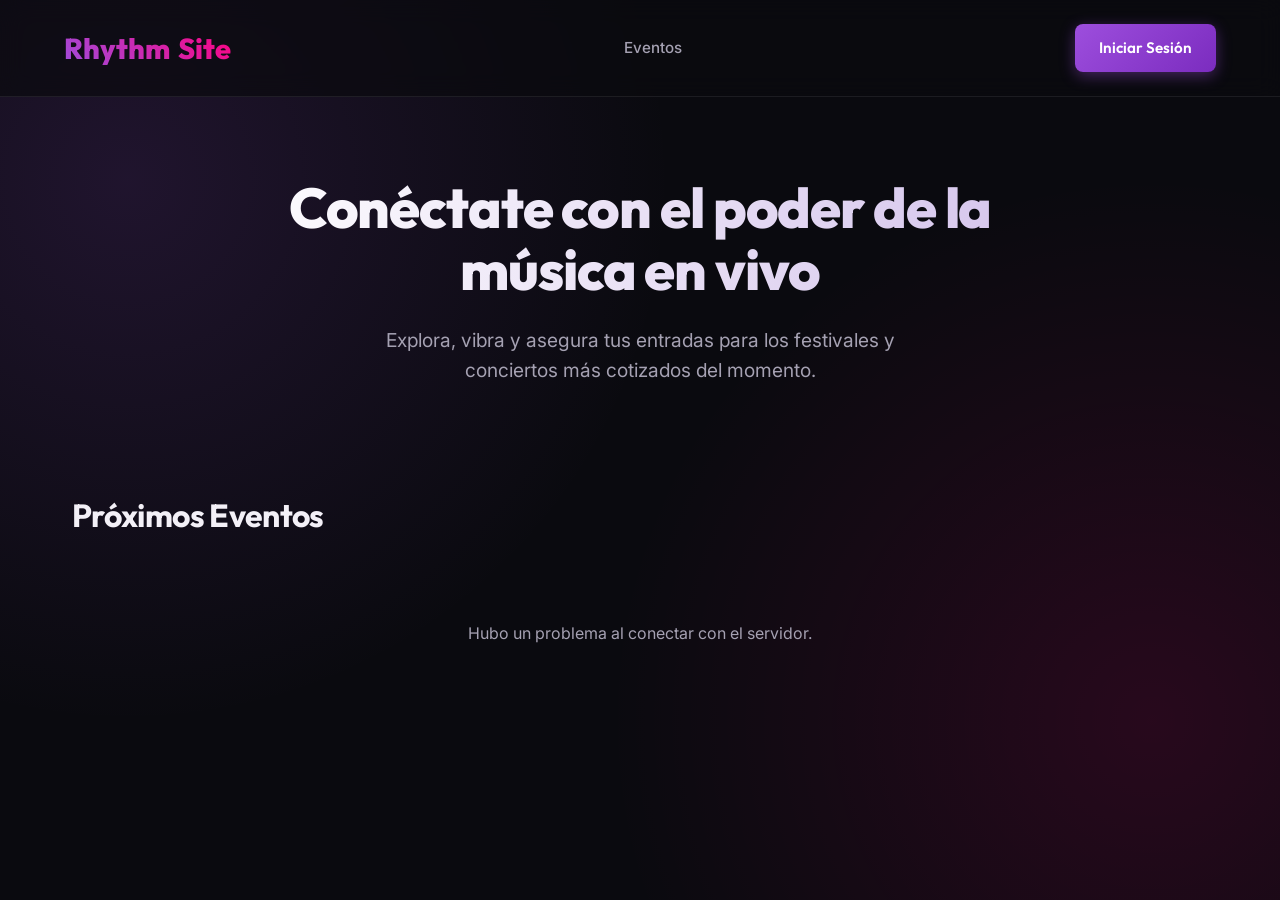
==== frontend/evento.html @ bdbc6808 "feat(app): add FastAPI backend and Vanilla Web frontend E2E testing app, update database schema and " ====
<!DOCTYPE html>
<html lang="es">
<head>
    <meta charset="UTF-8">
    <meta name="viewport" content="width=device-width, initial-scale=1.0">
    <title>Detalles del Evento — Rhythm Site</title>
    <link rel="stylesheet" href="css/style.css">
</head>
<body>

    <nav>
        <a href="index.html" class="logo">Rhythm<span>Site</span></a>
        <ul class="nav-links">
            <li><a href="index.html">Eventos</a></li>
        </ul>
        <div id="nav-actions"></div>
    </nav>

    <div class="detail-banner" id="event-banner">
        <div class="detail-header-content">
            <span id="event-type-badge" class="card-badge" style="position: static; margin-bottom: 1rem; display: inline-block;">...</span>
            <h1 class="detail-title" id="event-title">Cargando evento...</h1>
            <div class="card-meta" id="event-meta">
                <!-- Meta dynamic details -->
            </div>
        </div>
    </div>

    <main class="container">
        <div class="detail-layout">
            <!-- Left Column: Details & Artists -->
            <div>
                <section class="detail-section">
                    <h2>Acerca del Evento</h2>
                    <p id="event-description" style="color: var(--text-muted); font-size: 1.05rem;">
                        Cargando detalles descriptivos del show...
                    </p>
                </section>

                <section class="detail-section">
                    <h2>Artistas en Escena</h2>
                    <div class="artists-list" id="artists-container">
                        <!-- Artists injected by js -->
                    </div>
                </section>
            </div>

            <!-- Right Column: Tickets -->
            <div>
                <section class="detail-section" style="position: sticky; top: 100px;">
                    <h2>Entradas Disponibles</h2>
                    <div id="tickets-container">
                        <div style="text-align: center; color: var(--text-muted); padding: 1.5rem;">
                            Buscando ubicaciones disponibles...
                        </div>
                    </div>
                </section>
            </div>
        </div>
    </main>

    <script src="js/api.js"></script>
    <script src="js/evento.js"></script>
</body>
</html>
---- frontend/css/style.css ----
@import url('https://fonts.googleapis.com/css2?family=Inter:wght@300;400;500;600&family=Outfit:wght@400;500;600;700;800&display=swap');

:root {
    --bg-base: #0a0a0f;
    --bg-surface: rgba(20, 20, 30, 0.6);
    --bg-surface-glow: rgba(40, 30, 60, 0.4);
    
    --primary: #9d4edd;
    --primary-glow: rgba(157, 78, 221, 0.4);
    --secondary: #240046;
    --accent: #ff007f;
    --accent-glow: rgba(255, 0, 127, 0.4);
    
    --text-main: #f3f0f7;
    --text-muted: #a5a1b2;
    
    --font-heading: 'Outfit', sans-serif;
    --font-body: 'Inter', sans-serif;
    
    --border-glass: rgba(255, 255, 255, 0.08);
    --radius-sm: 8px;
    --radius-md: 16px;
    --radius-lg: 24px;
    
    --transition-smooth: all 0.3s cubic-bezier(0.4, 0, 0.2, 1);
}

* {
    box-sizing: border-box;
    margin: 0;
    padding: 0;
}

body {
    background-color: var(--bg-base);
    background-image: 
        radial-gradient(circle at 10% 20%, rgba(157, 78, 221, 0.15) 0%, transparent 40%),
        radial-gradient(circle at 90% 80%, rgba(255, 0, 127, 0.12) 0%, transparent 40%);
    background-attachment: fixed;
    color: var(--text-main);
    font-family: var(--font-body);
    line-height: 1.6;
    min-height: 100vh;
    overflow-x: hidden;
}

h1, h2, h3, h4 {
    font-family: var(--font-heading);
    font-weight: 700;
    letter-spacing: -0.02em;
}

a {
    color: inherit;
    text-decoration: none;
}

/* --- GLASS CONTAINER & NAV --- */
nav {
    display: flex;
    justify-content: space-between;
    align-items: center;
    padding: 1.5rem 5%;
    background: rgba(10, 10, 15, 0.7);
    backdrop-filter: blur(12px);
    -webkit-backdrop-filter: blur(12px);
    border-bottom: 1px solid var(--border-glass);
    position: sticky;
    top: 0;
    z-index: 100;
}

.logo {
    font-family: var(--font-heading);
    font-size: 1.8rem;
    font-weight: 800;
    background: linear-gradient(45deg, var(--primary), var(--accent));
    -webkit-background-clip: text;
    -webkit-text-fill-color: transparent;
    display: flex;
    align-items: center;
    gap: 0.5rem;
}

.logo span {
    color: var(--accent);
}

.nav-links {
    display: flex;
    gap: 2rem;
    align-items: center;
    list-style: none;
}

.nav-links a {
    font-weight: 500;
    font-size: 0.95rem;
    color: var(--text-muted);
    transition: var(--transition-smooth);
    position: relative;
    padding: 0.25rem 0;
}

.nav-links a::after {
    content: '';
    position: absolute;
    bottom: 0;
    left: 0;
    width: 0;
    height: 2px;
    background: var(--primary);
    transition: var(--transition-smooth);
}

.nav-links a:hover {
    color: var(--text-main);
}

.nav-links a:hover::after {
    width: 100%;
}

.btn {
    display: inline-flex;
    align-items: center;
    justify-content: center;
    padding: 0.75rem 1.5rem;
    border-radius: var(--radius-sm);
    font-family: var(--font-heading);
    font-weight: 600;
    font-size: 0.95rem;
    cursor: pointer;
    transition: var(--transition-smooth);
    border: none;
    gap: 0.5rem;
}

.btn-primary {
    background: linear-gradient(135deg, var(--primary), #7b2cbf);
    color: white;
    box-shadow: 0 4px 15px var(--primary-glow);
}

.btn-primary:hover {
    transform: translateY(-2px);
    box-shadow: 0 6px 20px rgba(157, 78, 221, 0.6);
}

.btn-secondary {
    background: rgba(255, 255, 255, 0.05);
    color: var(--text-main);
    border: 1px solid var(--border-glass);
    backdrop-filter: blur(5px);
}

.btn-secondary:hover {
    background: rgba(255, 255, 255, 0.1);
    border-color: var(--text-muted);
}

.btn-accent {
    background: linear-gradient(135deg, var(--accent), #d00000);
    color: white;
    box-shadow: 0 4px 15px var(--accent-glow);
}

.btn-accent:hover {
    transform: translateY(-2px);
    box-shadow: 0 6px 20px rgba(255, 0, 127, 0.6);
}

.btn-logout {
    background: transparent;
    color: #ff4d4d;
    border: 1px solid rgba(255, 77, 77, 0.2);
}

.btn-logout:hover {
    background: rgba(255, 77, 77, 0.1);
    border-color: #ff4d4d;
}

/* --- HERO SECTION --- */
.hero {
    padding: 5rem 5% 4rem;
    text-align: center;
    max-width: 1000px;
    margin: 0 auto;
}

.hero h1 {
    font-size: 3.5rem;
    font-weight: 800;
    line-height: 1.1;
    margin-bottom: 1.5rem;
    background: linear-gradient(to right, #ffffff, #d3c2eb);
    -webkit-background-clip: text;
    -webkit-text-fill-color: transparent;
}

.hero p {
    font-size: 1.2rem;
    color: var(--text-muted);
    margin-bottom: 2.5rem;
    max-width: 600px;
    margin-left: auto;
    margin-right: auto;
}

/* --- GRID LAYOUTS --- */
.container {
    max-width: 1200px;
    margin: 0 auto;
    padding: 0 2rem 5rem;
}

.events-grid {
    display: grid;
    grid-template-columns: repeat(auto-fill, minmax(320px, 1fr));
    gap: 2rem;
}

/* --- CARDS (GLASSMORPHISM) --- */
.card {
    background: var(--bg-surface);
    backdrop-filter: blur(10px);
    -webkit-backdrop-filter: blur(10px);
    border: 1px solid var(--border-glass);
    border-radius: var(--radius-md);
    overflow: hidden;
    transition: var(--transition-smooth);
    display: flex;
    flex-direction: column;
}

.card:hover {
    transform: translateY(-5px);
    border-color: rgba(157, 78, 221, 0.3);
    box-shadow: 0 10px 30px rgba(0, 0, 0, 0.5), 0 0 20px rgba(157, 78, 221, 0.1);
}

.card-img-placeholder {
    height: 180px;
    background: linear-gradient(135deg, var(--secondary), #10002b);
    display: flex;
    align-items: center;
    justify-content: center;
    position: relative;
    overflow: hidden;
}

.card-img-placeholder::after {
    content: '🎵';
    font-size: 3rem;
    opacity: 0.5;
}

.card-badge {
    position: absolute;
    top: 1rem;
    right: 1rem;
    background: rgba(10, 10, 15, 0.8);
    border: 1px solid var(--border-glass);
    padding: 0.25rem 0.75rem;
    border-radius: 20px;
    font-size: 0.75rem;
    font-weight: 600;
    text-transform: uppercase;
    color: var(--accent);
}

.card-content {
    padding: 1.5rem;
    display: flex;
    flex-direction: column;
    flex-grow: 1;
}

.card-title {
    font-size: 1.3rem;
    margin-bottom: 0.5rem;
}

.card-meta {
    font-size: 0.85rem;
    color: var(--text-muted);
    margin-bottom: 1rem;
    display: flex;
    flex-wrap: wrap;
    gap: 0.75rem;
}

.card-meta span {
    display: flex;
    align-items: center;
    gap: 0.25rem;
}

.card-desc {
    font-size: 0.9rem;
    color: var(--text-muted);
    margin-bottom: 1.5rem;
    display: -webkit-box;
    -webkit-line-clamp: 3;
    -webkit-box-orient: vertical;
    overflow: hidden;
    flex-grow: 1;
}

/* --- FORMS (AUTH) --- */
.auth-box {
    max-width: 450px;
    margin: 4rem auto;
    background: var(--bg-surface);
    backdrop-filter: blur(15px);
    -webkit-backdrop-filter: blur(15px);
    border: 1px solid var(--border-glass);
    border-radius: var(--radius-lg);
    padding: 2.5rem;
    box-shadow: 0 15px 35px rgba(0, 0, 0, 0.4);
}

.auth-tabs {
    display: flex;
    margin-bottom: 2rem;
    border-bottom: 1px solid var(--border-glass);
}

.auth-tab {
    flex: 1;
    text-align: center;
    padding: 0.75rem;
    font-weight: 600;
    cursor: pointer;
    color: var(--text-muted);
    transition: var(--transition-smooth);
}

.auth-tab.active {
    color: var(--primary);
    border-bottom: 2px solid var(--primary);
}

.form-group {
    margin-bottom: 1.25rem;
}

.form-group label {
    display: block;
    font-size: 0.85rem;
    font-weight: 500;
    color: var(--text-muted);
    margin-bottom: 0.5rem;
}

.form-group input, .form-group select {
    width: 100%;
    padding: 0.75rem 1rem;
    background: rgba(0, 0, 0, 0.3);
    border: 1px solid var(--border-glass);
    border-radius: var(--radius-sm);
    color: var(--text-main);
    font-family: var(--font-body);
    font-size: 0.95rem;
    transition: var(--transition-smooth);
}

.form-group input:focus, .form-group select:focus {
    outline: none;
    border-color: var(--primary);
    box-shadow: 0 0 10px rgba(157, 78, 221, 0.2);
}

/* --- DETAIL PAGE --- */
.detail-banner {
    height: 400px;
    background: linear-gradient(135deg, var(--secondary), #10002b);
    display: flex;
    align-items: flex-end;
    padding: 3rem 5%;
    position: relative;
    border-bottom: 1px solid var(--border-glass);
    overflow: hidden;
}

.detail-banner::before {
    content: '';
    position: absolute;
    top: 0;
    left: 0;
    right: 0;
    bottom: 0;
    background: linear-gradient(to top, var(--bg-base) 0%, transparent 100%);
    z-index: 1;
}

.detail-header-content {
    position: relative;
    z-index: 2;
    max-width: 800px;
}

.detail-title {
    font-size: 3rem;
    font-weight: 800;
    margin-bottom: 1rem;
}

.detail-layout {
    display: grid;
    grid-template-columns: 2fr 1fr;
    gap: 3rem;
    margin-top: 3rem;
}

.detail-section {
    background: var(--bg-surface);
    border: 1px solid var(--border-glass);
    border-radius: var(--radius-md);
    padding: 2rem;
    margin-bottom: 2rem;
}

.detail-section h2 {
    font-size: 1.5rem;
    margin-bottom: 1.5rem;
    border-left: 4px solid var(--primary);
    padding-left: 0.75rem;
}

/* --- TICKETS PURCHASE BOX --- */
.ticket-row {
    display: flex;
    justify-content: space-between;
    align-items: center;
    padding: 1.25rem 0;
    border-bottom: 1px solid var(--border-glass);
}

.ticket-row:last-child {
    border-bottom: none;
}

.ticket-info h4 {
    font-size: 1.1rem;
    margin-bottom: 0.25rem;
}

.ticket-price {
    font-family: var(--font-heading);
    font-size: 1.4rem;
    font-weight: 700;
    color: var(--accent);
}

/* --- HISTORIAL / PROFILE TABLE --- */
.profile-header {
    display: flex;
    align-items: center;
    gap: 2rem;
    margin-bottom: 3rem;
    padding: 2rem;
    background: var(--bg-surface);
    border: 1px solid var(--border-glass);
    border-radius: var(--radius-md);
}

.profile-avatar {
    width: 80px;
    height: 80px;
    border-radius: 50%;
    background: linear-gradient(135deg, var(--primary), var(--accent));
    display: flex;
    align-items: center;
    justify-content: center;
    font-size: 2.5rem;
}

.table-container {
    overflow-x: auto;
}

table {
    width: 100%;
    border-collapse: collapse;
    text-align: left;
}

th, td {
    padding: 1rem;
    border-bottom: 1px solid var(--border-glass);
}

th {
    font-family: var(--font-heading);
    color: var(--text-muted);
    font-weight: 600;
}

.status-badge {
    padding: 0.25rem 0.75rem;
    border-radius: 20px;
    font-size: 0.8rem;
    font-weight: 600;
    display: inline-block;
}

.status-paid {
    background: rgba(0, 230, 115, 0.15);
    color: #00e673;
    border: 1px solid rgba(0, 230, 115, 0.3);
}

/* --- ALERT MODALS / NOTIFICATIONS --- */
.toast {
    position: fixed;
    bottom: 2rem;
    right: 2rem;
    background: var(--bg-surface);
    border: 1px solid var(--border-glass);
    padding: 1rem 2rem;
    border-radius: var(--radius-sm);
    box-shadow: 0 10px 25px rgba(0,0,0,0.5);
    z-index: 1000;
    transform: translateY(150%);
    transition: var(--transition-smooth);
}

.toast.show {
    transform: translateY(0);
}

.toast-success {
    border-left: 4px solid #00e673;
}

.toast-error {
    border-left: 4px solid #ff4d4d;
}

/* --- ARTISTAS LIST --- */
.artists-list {
    display: flex;
    flex-wrap: wrap;
    gap: 1.5rem;
    margin-top: 1rem;
}

.artist-chip {
    display: flex;
    align-items: center;
    gap: 0.75rem;
    background: rgba(255, 255, 255, 0.04);
    padding: 0.5rem 1rem;
    border-radius: 30px;
    border: 1px solid var(--border-glass);
}

.artist-img {
    width: 32px;
    height: 32px;
    border-radius: 50%;
    background: var(--primary);
    display: flex;
    align-items: center;
    justify-content: center;
    font-size: 0.9rem;
}

/* --- QUANTITY PICKER --- */
.qty-picker {
    display: flex;
    align-items: center;
    gap: 0.5rem;
}

.qty-btn {
    width: 28px;
    height: 28px;
    border-radius: 50%;
    border: 1px solid var(--border-glass);
    background: rgba(255, 255, 255, 0.05);
    color: var(--text-main);
    cursor: pointer;
    display: flex;
    align-items: center;
    justify-content: center;
}

.qty-btn:hover {
    background: rgba(255, 255, 255, 0.15);
}

.qty-val {
    min-width: 20px;
    text-align: center;
    font-weight: 600;
}
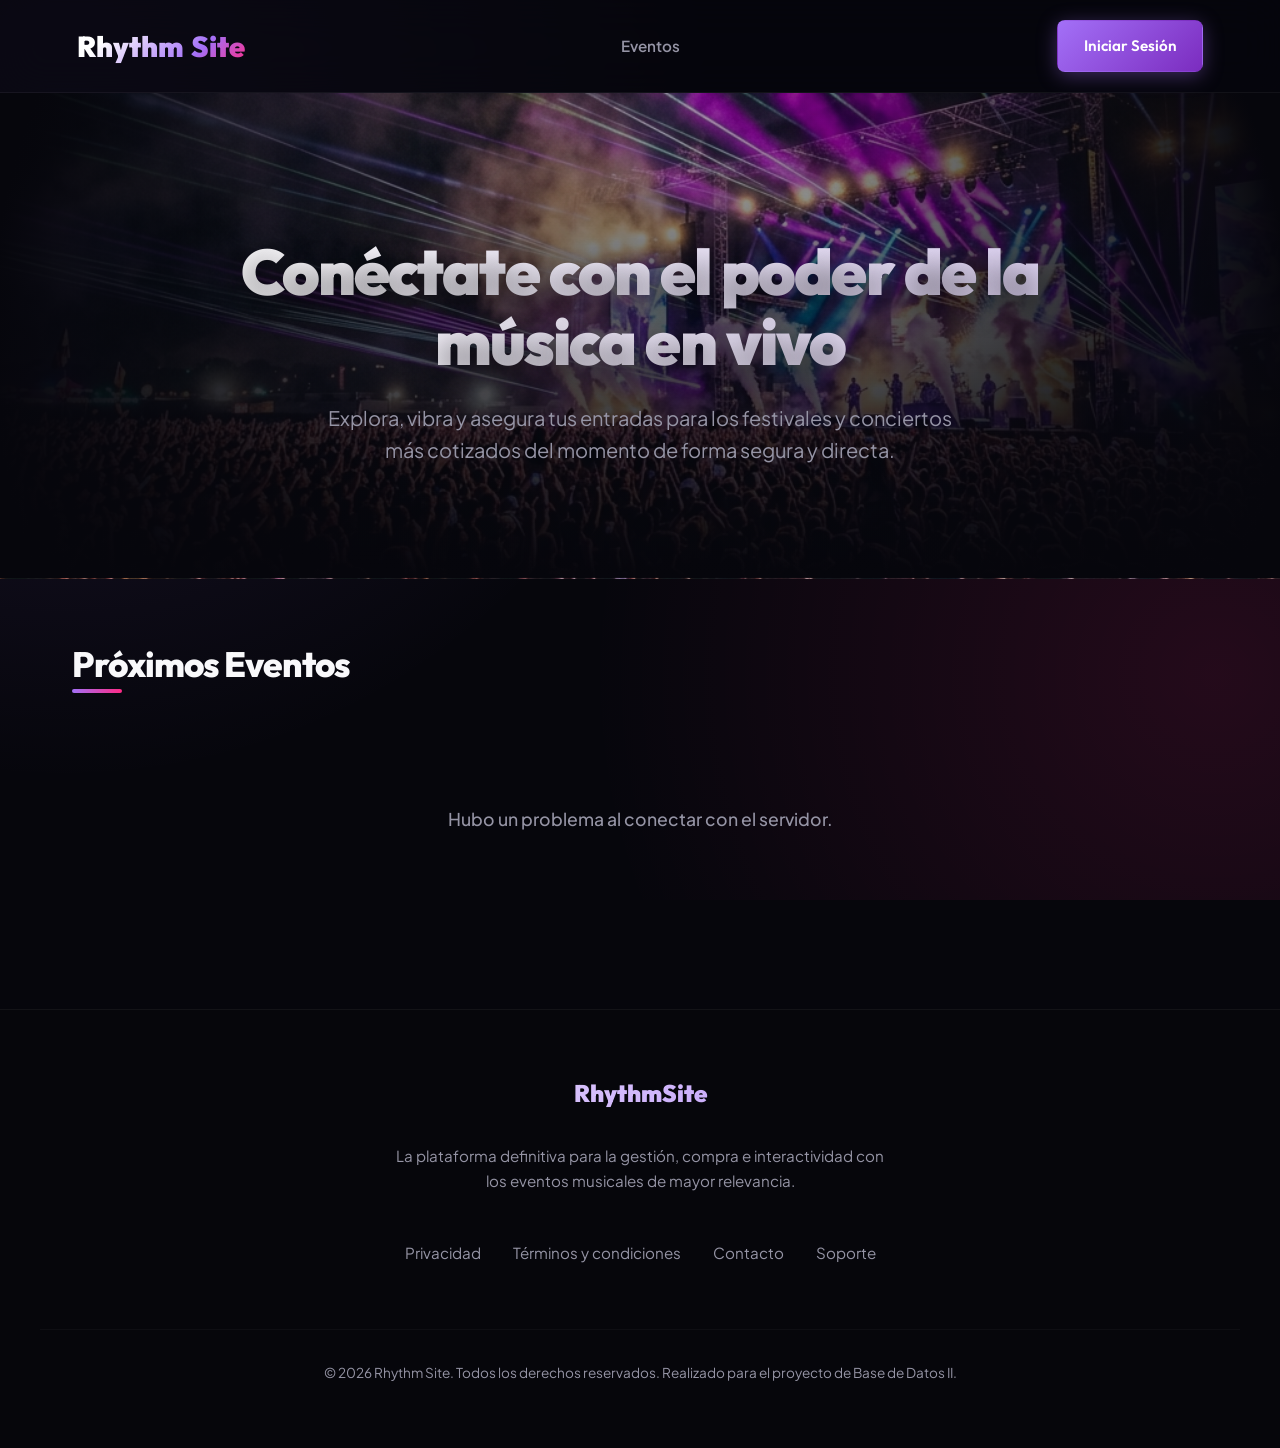
==== commit fa70a99b: "style(frontend): redesign ui with premium dark theme, glassmorphism, and concert images" ====
--- a/frontend/evento.html
+++ b/frontend/evento.html
@@ -17,6 +17,7 @@
     </nav>
 
     <div class="detail-banner" id="event-banner">
+        <img class="detail-banner-img" id="event-banner-img" src="img/hero.png" alt="Banner del Evento">
         <div class="detail-header-content">
             <span id="event-type-badge" class="card-badge" style="position: static; margin-bottom: 1rem; display: inline-block;">...</span>
             <h1 class="detail-title" id="event-title">Cargando evento...</h1>
--- a/frontend/css/style.css
+++ b/frontend/css/style.css
@@ -1,30 +1,38 @@
-@import url('https://fonts.googleapis.com/css2?family=Inter:wght@300;400;500;600&family=Outfit:wght@400;500;600;700;800&display=swap');
+@import url('https://fonts.googleapis.com/css2?family=Outfit:wght@300;400;500;600;700;800;900&family=Plus+Jakarta+Sans:wght@300;400;500;600;700&display=swap');
 
 :root {
-    --bg-base: #0a0a0f;
-    --bg-surface: rgba(20, 20, 30, 0.6);
-    --bg-surface-glow: rgba(40, 30, 60, 0.4);
+    --bg-base: #06060c;
+    --bg-surface: rgba(13, 13, 25, 0.7);
+    --bg-surface-elevated: rgba(22, 22, 45, 0.85);
     
-    --primary: #9d4edd;
-    --primary-glow: rgba(157, 78, 221, 0.4);
-    --secondary: #240046;
-    --accent: #ff007f;
-    --accent-glow: rgba(255, 0, 127, 0.4);
+    --primary: #a370f7;
+    --primary-hover: #b88dfa;
+    --primary-glow: rgba(163, 112, 247, 0.35);
     
-    --text-main: #f3f0f7;
-    --text-muted: #a5a1b2;
+    --accent: #ff2a85;
+    --accent-hover: #ff559f;
+    --accent-glow: rgba(255, 42, 133, 0.35);
+    
+    --success: #00f08f;
+    --error: #ff4757;
+    
+    --text-main: #f9f9fb;
+    --text-muted: #9594a5;
+    --text-placeholder: #565565;
     
     --font-heading: 'Outfit', sans-serif;
-    --font-body: 'Inter', sans-serif;
+    --font-body: 'Plus Jakarta Sans', sans-serif;
     
-    --border-glass: rgba(255, 255, 255, 0.08);
+    --border-glass: rgba(255, 255, 255, 0.05);
+    --border-glass-bright: rgba(255, 255, 255, 0.12);
     --radius-sm: 8px;
-    --radius-md: 16px;
-    --radius-lg: 24px;
+    --radius-md: 18px;
+    --radius-lg: 28px;
     
-    --transition-smooth: all 0.3s cubic-bezier(0.4, 0, 0.2, 1);
-}
-
+    --transition-smooth: all 0.4s cubic-bezier(0.16, 1, 0.3, 1);
+}
+
+/* --- RESET & BASE --- */
 * {
     box-sizing: border-box;
     margin: 0;
@@ -34,8 +42,8 @@
 body {
     background-color: var(--bg-base);
     background-image: 
-        radial-gradient(circle at 10% 20%, rgba(157, 78, 221, 0.15) 0%, transparent 40%),
-        radial-gradient(circle at 90% 80%, rgba(255, 0, 127, 0.12) 0%, transparent 40%);
+        radial-gradient(circle at 5% 15%, rgba(163, 112, 247, 0.15) 0%, transparent 45%),
+        radial-gradient(circle at 95% 75%, rgba(255, 42, 133, 0.12) 0%, transparent 45%);
     background-attachment: fixed;
     color: var(--text-main);
     font-family: var(--font-body);
@@ -44,26 +52,28 @@
     overflow-x: hidden;
 }
 
-h1, h2, h3, h4 {
+h1, h2, h3, h4, h5, h6 {
     font-family: var(--font-heading);
     font-weight: 700;
-    letter-spacing: -0.02em;
+    letter-spacing: -0.03em;
+    line-height: 1.2;
 }
 
 a {
     color: inherit;
     text-decoration: none;
-}
-
-/* --- GLASS CONTAINER & NAV --- */
+    transition: var(--transition-smooth);
+}
+
+/* --- NAVIGATION --- */
 nav {
     display: flex;
     justify-content: space-between;
     align-items: center;
-    padding: 1.5rem 5%;
-    background: rgba(10, 10, 15, 0.7);
-    backdrop-filter: blur(12px);
-    -webkit-backdrop-filter: blur(12px);
+    padding: 1.25rem 6%;
+    background: rgba(6, 6, 12, 0.75);
+    backdrop-filter: blur(20px);
+    -webkit-backdrop-filter: blur(20px);
     border-bottom: 1px solid var(--border-glass);
     position: sticky;
     top: 0;
@@ -73,8 +83,8 @@
 .logo {
     font-family: var(--font-heading);
     font-size: 1.8rem;
-    font-weight: 800;
-    background: linear-gradient(45deg, var(--primary), var(--accent));
+    font-weight: 900;
+    background: linear-gradient(135deg, #fff 20%, var(--primary) 70%, var(--accent) 100%);
     -webkit-background-clip: text;
     -webkit-text-fill-color: transparent;
     display: flex;
@@ -88,219 +98,261 @@
 
 .nav-links {
     display: flex;
-    gap: 2rem;
+    gap: 2.5rem;
     align-items: center;
     list-style: none;
 }
 
 .nav-links a {
-    font-weight: 500;
+    font-weight: 600;
     font-size: 0.95rem;
     color: var(--text-muted);
-    transition: var(--transition-smooth);
-    position: relative;
-    padding: 0.25rem 0;
-}
-
-.nav-links a::after {
-    content: '';
-    position: absolute;
-    bottom: 0;
-    left: 0;
-    width: 0;
-    height: 2px;
-    background: var(--primary);
-    transition: var(--transition-smooth);
 }
 
 .nav-links a:hover {
     color: var(--text-main);
-}
-
-.nav-links a:hover::after {
-    width: 100%;
-}
-
+    text-shadow: 0 0 10px rgba(255, 255, 255, 0.2);
+}
+
+#nav-actions {
+    display: flex;
+    align-items: center;
+    gap: 1rem;
+}
+
+/* --- BUTTONS --- */
 .btn {
     display: inline-flex;
     align-items: center;
     justify-content: center;
-    padding: 0.75rem 1.5rem;
+    padding: 0.8rem 1.6rem;
     border-radius: var(--radius-sm);
     font-family: var(--font-heading);
     font-weight: 600;
     font-size: 0.95rem;
     cursor: pointer;
     transition: var(--transition-smooth);
-    border: none;
-    gap: 0.5rem;
+    border: 1px solid transparent;
+    gap: 0.6rem;
+    position: relative;
+    overflow: hidden;
 }
 
 .btn-primary {
-    background: linear-gradient(135deg, var(--primary), #7b2cbf);
-    color: white;
-    box-shadow: 0 4px 15px var(--primary-glow);
+    background: linear-gradient(135deg, var(--primary) 0%, #7b2cbf 100%);
+    color: #fff;
+    box-shadow: 0 4px 20px var(--primary-glow);
 }
 
 .btn-primary:hover {
     transform: translateY(-2px);
-    box-shadow: 0 6px 20px rgba(157, 78, 221, 0.6);
+    box-shadow: 0 6px 25px rgba(163, 112, 247, 0.5);
+    background: linear-gradient(135deg, var(--primary-hover) 0%, #8a3ee6 100%);
 }
 
 .btn-secondary {
-    background: rgba(255, 255, 255, 0.05);
+    background: rgba(255, 255, 255, 0.03);
     color: var(--text-main);
-    border: 1px solid var(--border-glass);
+    border: 1px solid var(--border-glass-bright);
     backdrop-filter: blur(5px);
 }
 
 .btn-secondary:hover {
-    background: rgba(255, 255, 255, 0.1);
-    border-color: var(--text-muted);
+    background: rgba(255, 255, 255, 0.08);
+    border-color: rgba(255, 255, 255, 0.3);
 }
 
 .btn-accent {
-    background: linear-gradient(135deg, var(--accent), #d00000);
-    color: white;
-    box-shadow: 0 4px 15px var(--accent-glow);
+    background: linear-gradient(135deg, var(--accent) 0%, #c0005a 100%);
+    color: #fff;
+    box-shadow: 0 4px 20px var(--accent-glow);
 }
 
 .btn-accent:hover {
     transform: translateY(-2px);
-    box-shadow: 0 6px 20px rgba(255, 0, 127, 0.6);
+    box-shadow: 0 6px 25px rgba(255, 42, 133, 0.5);
 }
 
 .btn-logout {
     background: transparent;
-    color: #ff4d4d;
-    border: 1px solid rgba(255, 77, 77, 0.2);
+    color: var(--error);
+    border: 1px solid rgba(255, 71, 87, 0.25);
 }
 
 .btn-logout:hover {
-    background: rgba(255, 77, 77, 0.1);
-    border-color: #ff4d4d;
+    background: rgba(255, 71, 87, 0.1);
+    border-color: var(--error);
 }
 
 /* --- HERO SECTION --- */
 .hero {
-    padding: 5rem 5% 4rem;
+    position: relative;
+    padding: 9rem 5% 7rem;
     text-align: center;
-    max-width: 1000px;
+    background: linear-gradient(180deg, rgba(6, 6, 12, 0.3) 0%, var(--bg-base) 100%), url('../img/hero.png');
+    background-size: cover;
+    background-position: center;
+    border-bottom: 1px solid var(--border-glass);
+    margin-bottom: 4rem;
+}
+
+.hero::before {
+    content: '';
+    position: absolute;
+    top: 0; left: 0; right: 0; bottom: 0;
+    background: radial-gradient(circle at center, transparent 30%, var(--bg-base) 95%);
+    z-index: 1;
+}
+
+.hero-content {
+    position: relative;
+    z-index: 2;
+    max-width: 900px;
     margin: 0 auto;
 }
 
 .hero h1 {
-    font-size: 3.5rem;
-    font-weight: 800;
+    font-size: 4rem;
+    font-weight: 900;
     line-height: 1.1;
     margin-bottom: 1.5rem;
-    background: linear-gradient(to right, #ffffff, #d3c2eb);
+    background: linear-gradient(to right, #ffffff, #e1d5f7);
     -webkit-background-clip: text;
     -webkit-text-fill-color: transparent;
+    text-shadow: 0 10px 30px rgba(0,0,0,0.5);
 }
 
 .hero p {
-    font-size: 1.2rem;
+    font-size: 1.25rem;
     color: var(--text-muted);
-    margin-bottom: 2.5rem;
-    max-width: 600px;
-    margin-left: auto;
-    margin-right: auto;
-}
-
-/* --- GRID LAYOUTS --- */
+    max-width: 650px;
+    margin: 0 auto;
+}
+
+/* --- MAIN CONTAINER --- */
 .container {
     max-width: 1200px;
     margin: 0 auto;
-    padding: 0 2rem 5rem;
-}
-
+    padding: 0 2rem 6rem;
+}
+
+.section-title {
+    font-size: 2.2rem;
+    font-weight: 800;
+    margin-bottom: 2.5rem;
+    position: relative;
+    display: inline-block;
+}
+
+.section-title::after {
+    content: '';
+    position: absolute;
+    left: 0;
+    bottom: -8px;
+    width: 50px;
+    height: 4px;
+    border-radius: 2px;
+    background: linear-gradient(90deg, var(--primary), var(--accent));
+}
+
+/* --- EVENTS GRID & CARDS --- */
 .events-grid {
     display: grid;
-    grid-template-columns: repeat(auto-fill, minmax(320px, 1fr));
-    gap: 2rem;
-}
-
-/* --- CARDS (GLASSMORPHISM) --- */
+    grid-template-columns: repeat(auto-fill, minmax(340px, 1fr));
+    gap: 2.5rem;
+}
+
 .card {
     background: var(--bg-surface);
-    backdrop-filter: blur(10px);
-    -webkit-backdrop-filter: blur(10px);
+    backdrop-filter: blur(15px);
+    -webkit-backdrop-filter: blur(15px);
     border: 1px solid var(--border-glass);
     border-radius: var(--radius-md);
     overflow: hidden;
     transition: var(--transition-smooth);
     display: flex;
     flex-direction: column;
+    height: 100%;
 }
 
 .card:hover {
-    transform: translateY(-5px);
-    border-color: rgba(157, 78, 221, 0.3);
-    box-shadow: 0 10px 30px rgba(0, 0, 0, 0.5), 0 0 20px rgba(157, 78, 221, 0.1);
-}
-
-.card-img-placeholder {
-    height: 180px;
-    background: linear-gradient(135deg, var(--secondary), #10002b);
-    display: flex;
-    align-items: center;
-    justify-content: center;
+    transform: translateY(-8px);
+    border-color: var(--border-glass-bright);
+    box-shadow: 
+        0 15px 35px rgba(0, 0, 0, 0.6), 
+        0 0 30px rgba(163, 112, 247, 0.15);
+}
+
+.card-img-container {
+    height: 220px;
     position: relative;
     overflow: hidden;
-}
-
-.card-img-placeholder::after {
-    content: '🎵';
-    font-size: 3rem;
-    opacity: 0.5;
+    background: #0d0d19;
+}
+
+.card-img {
+    width: 100%;
+    height: 100%;
+    object-fit: cover;
+    transition: var(--transition-smooth);
+    filter: brightness(0.85);
+}
+
+.card:hover .card-img {
+    transform: scale(1.05);
+    filter: brightness(1);
 }
 
 .card-badge {
     position: absolute;
-    top: 1rem;
-    right: 1rem;
-    background: rgba(10, 10, 15, 0.8);
-    border: 1px solid var(--border-glass);
-    padding: 0.25rem 0.75rem;
-    border-radius: 20px;
+    top: 1.25rem;
+    right: 1.25rem;
+    background: rgba(6, 6, 12, 0.85);
+    border: 1px solid var(--border-glass-bright);
+    backdrop-filter: blur(5px);
+    padding: 0.35rem 0.9rem;
+    border-radius: 30px;
     font-size: 0.75rem;
-    font-weight: 600;
+    font-weight: 700;
     text-transform: uppercase;
     color: var(--accent);
+    letter-spacing: 0.05em;
+    z-index: 2;
 }
 
 .card-content {
-    padding: 1.5rem;
+    padding: 1.8rem;
     display: flex;
     flex-direction: column;
     flex-grow: 1;
 }
 
 .card-title {
-    font-size: 1.3rem;
-    margin-bottom: 0.5rem;
+    font-size: 1.45rem;
+    font-weight: 800;
+    margin-bottom: 0.75rem;
+    color: var(--text-main);
 }
 
 .card-meta {
-    font-size: 0.85rem;
+    font-size: 0.88rem;
     color: var(--text-muted);
-    margin-bottom: 1rem;
+    margin-bottom: 1.25rem;
     display: flex;
     flex-wrap: wrap;
-    gap: 0.75rem;
+    gap: 1rem;
 }
 
 .card-meta span {
     display: flex;
     align-items: center;
-    gap: 0.25rem;
+    gap: 0.4rem;
 }
 
 .card-desc {
-    font-size: 0.9rem;
+    font-size: 0.95rem;
     color: var(--text-muted);
-    margin-bottom: 1.5rem;
+    margin-bottom: 2rem;
     display: -webkit-box;
     -webkit-line-clamp: 3;
     -webkit-box-orient: vertical;
@@ -308,77 +360,80 @@
     flex-grow: 1;
 }
 
-/* --- FORMS (AUTH) --- */
+/* --- AUTH PAGE --- */
 .auth-box {
-    max-width: 450px;
-    margin: 4rem auto;
-    background: var(--bg-surface);
-    backdrop-filter: blur(15px);
-    -webkit-backdrop-filter: blur(15px);
-    border: 1px solid var(--border-glass);
+    max-width: 460px;
+    margin: 5rem auto;
+    background: var(--bg-surface-elevated);
+    backdrop-filter: blur(25px);
+    -webkit-backdrop-filter: blur(25px);
+    border: 1px solid var(--border-glass-bright);
     border-radius: var(--radius-lg);
-    padding: 2.5rem;
-    box-shadow: 0 15px 35px rgba(0, 0, 0, 0.4);
+    padding: 3rem;
+    box-shadow: 0 25px 50px rgba(0, 0, 0, 0.7);
 }
 
 .auth-tabs {
     display: flex;
-    margin-bottom: 2rem;
+    margin-bottom: 2.5rem;
     border-bottom: 1px solid var(--border-glass);
 }
 
 .auth-tab {
     flex: 1;
     text-align: center;
-    padding: 0.75rem;
-    font-weight: 600;
+    padding: 1rem;
+    font-weight: 700;
+    font-size: 1.1rem;
     cursor: pointer;
     color: var(--text-muted);
     transition: var(--transition-smooth);
+    border-bottom: 3px solid transparent;
 }
 
 .auth-tab.active {
     color: var(--primary);
-    border-bottom: 2px solid var(--primary);
+    border-color: var(--primary);
+    text-shadow: 0 0 10px rgba(163, 112, 247, 0.2);
 }
 
 .form-group {
-    margin-bottom: 1.25rem;
+    margin-bottom: 1.5rem;
 }
 
 .form-group label {
     display: block;
-    font-size: 0.85rem;
-    font-weight: 500;
+    font-size: 0.88rem;
+    font-weight: 600;
     color: var(--text-muted);
-    margin-bottom: 0.5rem;
+    margin-bottom: 0.6rem;
 }
 
 .form-group input, .form-group select {
     width: 100%;
-    padding: 0.75rem 1rem;
-    background: rgba(0, 0, 0, 0.3);
-    border: 1px solid var(--border-glass);
+    padding: 0.9rem 1.2rem;
+    background: rgba(0, 0, 0, 0.45);
+    border: 1px solid var(--border-glass-bright);
     border-radius: var(--radius-sm);
     color: var(--text-main);
     font-family: var(--font-body);
-    font-size: 0.95rem;
+    font-size: 1rem;
     transition: var(--transition-smooth);
 }
 
 .form-group input:focus, .form-group select:focus {
     outline: none;
     border-color: var(--primary);
-    box-shadow: 0 0 10px rgba(157, 78, 221, 0.2);
+    box-shadow: 0 0 15px rgba(163, 112, 247, 0.3);
+    background: rgba(0, 0, 0, 0.6);
 }
 
 /* --- DETAIL PAGE --- */
 .detail-banner {
-    height: 400px;
-    background: linear-gradient(135deg, var(--secondary), #10002b);
+    height: 480px;
     display: flex;
     align-items: flex-end;
-    padding: 3rem 5%;
+    padding: 4rem 6%;
     position: relative;
     border-bottom: 1px solid var(--border-glass);
     overflow: hidden;
@@ -387,46 +442,60 @@
 .detail-banner::before {
     content: '';
     position: absolute;
-    top: 0;
-    left: 0;
-    right: 0;
-    bottom: 0;
-    background: linear-gradient(to top, var(--bg-base) 0%, transparent 100%);
+    top: 0; left: 0; right: 0; bottom: 0;
+    background: linear-gradient(to top, var(--bg-base) 10%, rgba(6, 6, 12, 0.6) 50%, rgba(6, 6, 12, 0.2) 100%);
     z-index: 1;
+}
+
+.detail-banner-img {
+    position: absolute;
+    top: 0; left: 0; width: 100%; height: 100%;
+    object-fit: cover;
+    z-index: 0;
+    filter: brightness(0.7) blur(2px);
 }
 
 .detail-header-content {
     position: relative;
     z-index: 2;
-    max-width: 800px;
+    max-width: 850px;
 }
 
 .detail-title {
-    font-size: 3rem;
-    font-weight: 800;
-    margin-bottom: 1rem;
+    font-size: 3.6rem;
+    font-weight: 900;
+    margin-bottom: 1.2rem;
+    text-shadow: 0 5px 20px rgba(0,0,0,0.6);
 }
 
 .detail-layout {
     display: grid;
-    grid-template-columns: 2fr 1fr;
-    gap: 3rem;
-    margin-top: 3rem;
+    grid-template-columns: 1.6fr 1fr;
+    gap: 3.5rem;
+    margin-top: 4rem;
+}
+
+@media (max-width: 900px) {
+    .detail-layout {
+        grid-template-columns: 1fr;
+        gap: 2.5rem;
+    }
 }
 
 .detail-section {
     background: var(--bg-surface);
     border: 1px solid var(--border-glass);
     border-radius: var(--radius-md);
-    padding: 2rem;
-    margin-bottom: 2rem;
+    padding: 2.5rem;
+    margin-bottom: 2.5rem;
+    backdrop-filter: blur(10px);
 }
 
 .detail-section h2 {
-    font-size: 1.5rem;
-    margin-bottom: 1.5rem;
-    border-left: 4px solid var(--primary);
-    padding-left: 0.75rem;
+    font-size: 1.7rem;
+    margin-bottom: 1.8rem;
+    border-left: 5px solid var(--primary);
+    padding-left: 0.9rem;
 }
 
 /* --- TICKETS PURCHASE BOX --- */
@@ -434,7 +503,7 @@
     display: flex;
     justify-content: space-between;
     align-items: center;
-    padding: 1.25rem 0;
+    padding: 1.5rem 0;
     border-bottom: 1px solid var(--border-glass);
 }
 
@@ -443,40 +512,44 @@
 }
 
 .ticket-info h4 {
-    font-size: 1.1rem;
-    margin-bottom: 0.25rem;
+    font-size: 1.2rem;
+    font-weight: 700;
+    margin-bottom: 0.35rem;
 }
 
 .ticket-price {
     font-family: var(--font-heading);
-    font-size: 1.4rem;
-    font-weight: 700;
+    font-size: 1.6rem;
+    font-weight: 800;
     color: var(--accent);
 }
 
-/* --- HISTORIAL / PROFILE TABLE --- */
+/* --- PROFILE PAGE --- */
 .profile-header {
     display: flex;
     align-items: center;
-    gap: 2rem;
-    margin-bottom: 3rem;
-    padding: 2rem;
-    background: var(--bg-surface);
-    border: 1px solid var(--border-glass);
-    border-radius: var(--radius-md);
+    gap: 2.5rem;
+    margin-bottom: 3.5rem;
+    padding: 3rem;
+    background: var(--bg-surface-elevated);
+    border: 1px solid var(--border-glass-bright);
+    border-radius: var(--radius-lg);
+    box-shadow: 0 15px 40px rgba(0,0,0,0.4);
 }
 
 .profile-avatar {
-    width: 80px;
-    height: 80px;
+    width: 90px;
+    height: 90px;
     border-radius: 50%;
-    background: linear-gradient(135deg, var(--primary), var(--accent));
+    background: linear-gradient(135deg, var(--primary) 0%, var(--accent) 100%);
     display: flex;
     align-items: center;
     justify-content: center;
-    font-size: 2.5rem;
-}
-
+    font-size: 2.8rem;
+    box-shadow: 0 8px 24px rgba(163, 112, 247, 0.4);
+}
+
+/* --- TABLES --- */
 .table-container {
     overflow-x: auto;
 }
@@ -488,43 +561,57 @@
 }
 
 th, td {
-    padding: 1rem;
+    padding: 1.25rem;
     border-bottom: 1px solid var(--border-glass);
 }
 
 th {
     font-family: var(--font-heading);
     color: var(--text-muted);
-    font-weight: 600;
+    font-weight: 700;
+    font-size: 0.95rem;
+    text-transform: uppercase;
+    letter-spacing: 0.05em;
+}
+
+td {
+    font-size: 0.98rem;
+}
+
+tr:hover td {
+    background: rgba(255, 255, 255, 0.02);
 }
 
 .status-badge {
-    padding: 0.25rem 0.75rem;
-    border-radius: 20px;
+    padding: 0.35rem 0.9rem;
+    border-radius: 30px;
     font-size: 0.8rem;
-    font-weight: 600;
+    font-weight: 700;
+    text-transform: uppercase;
+    letter-spacing: 0.03em;
     display: inline-block;
 }
 
 .status-paid {
-    background: rgba(0, 230, 115, 0.15);
-    color: #00e673;
-    border: 1px solid rgba(0, 230, 115, 0.3);
-}
-
-/* --- ALERT MODALS / NOTIFICATIONS --- */
+    background: rgba(0, 240, 143, 0.12);
+    color: var(--success);
+    border: 1px solid rgba(0, 240, 143, 0.25);
+}
+
+/* --- TOAST NOTIFICATIONS --- */
 .toast {
     position: fixed;
-    bottom: 2rem;
-    right: 2rem;
-    background: var(--bg-surface);
-    border: 1px solid var(--border-glass);
-    padding: 1rem 2rem;
+    bottom: 2.5rem;
+    right: 2.5rem;
+    background: var(--bg-surface-elevated);
+    border: 1px solid var(--border-glass-bright);
+    padding: 1.2rem 2.2rem;
     border-radius: var(--radius-sm);
-    box-shadow: 0 10px 25px rgba(0,0,0,0.5);
+    box-shadow: 0 20px 45px rgba(0,0,0,0.6);
     z-index: 1000;
     transform: translateY(150%);
     transition: var(--transition-smooth);
+    font-weight: 600;
 }
 
 .toast.show {
@@ -532,68 +619,79 @@
 }
 
 .toast-success {
-    border-left: 4px solid #00e673;
+    border-left: 5px solid var(--success);
 }
 
 .toast-error {
-    border-left: 4px solid #ff4d4d;
-}
-
-/* --- ARTISTAS LIST --- */
+    border-left: 5px solid var(--error);
+}
+
+/* --- CHIPS & PICKERS --- */
 .artists-list {
     display: flex;
     flex-wrap: wrap;
-    gap: 1.5rem;
-    margin-top: 1rem;
+    gap: 1.25rem;
+    margin-top: 1.25rem;
 }
 
 .artist-chip {
     display: flex;
     align-items: center;
+    gap: 0.8rem;
+    background: rgba(255, 255, 255, 0.03);
+    padding: 0.6rem 1.2rem;
+    border-radius: 40px;
+    border: 1px solid var(--border-glass);
+    transition: var(--transition-smooth);
+}
+
+.artist-chip:hover {
+    background: rgba(255, 255, 255, 0.08);
+    border-color: var(--border-glass-bright);
+    transform: translateY(-2px);
+}
+
+.artist-img {
+    width: 36px;
+    height: 36px;
+    border-radius: 50%;
+    background: linear-gradient(135deg, var(--primary) 0%, var(--accent) 100%);
+    display: flex;
+    align-items: center;
+    justify-content: center;
+    font-size: 1rem;
+    font-weight: 700;
+}
+
+.qty-picker {
+    display: flex;
+    align-items: center;
     gap: 0.75rem;
-    background: rgba(255, 255, 255, 0.04);
-    padding: 0.5rem 1rem;
-    border-radius: 30px;
-    border: 1px solid var(--border-glass);
-}
-
-.artist-img {
+}
+
+.qty-btn {
     width: 32px;
     height: 32px;
     border-radius: 50%;
-    background: var(--primary);
-    display: flex;
-    align-items: center;
-    justify-content: center;
-    font-size: 0.9rem;
-}
-
-/* --- QUANTITY PICKER --- */
-.qty-picker {
-    display: flex;
-    align-items: center;
-    gap: 0.5rem;
-}
-
-.qty-btn {
-    width: 28px;
-    height: 28px;
-    border-radius: 50%;
-    border: 1px solid var(--border-glass);
-    background: rgba(255, 255, 255, 0.05);
+    border: 1px solid var(--border-glass-bright);
+    background: rgba(255, 255, 255, 0.03);
     color: var(--text-main);
     cursor: pointer;
     display: flex;
     align-items: center;
     justify-content: center;
+    font-size: 1.1rem;
+    transition: var(--transition-smooth);
 }
 
 .qty-btn:hover {
-    background: rgba(255, 255, 255, 0.15);
+    background: rgba(255, 255, 255, 0.12);
+    border-color: rgba(255, 255, 255, 0.4);
 }
 
 .qty-val {
-    min-width: 20px;
+    min-width: 25px;
     text-align: center;
-    font-weight: 600;
-}
+    font-weight: 700;
+    font-size: 1.1rem;
+}
